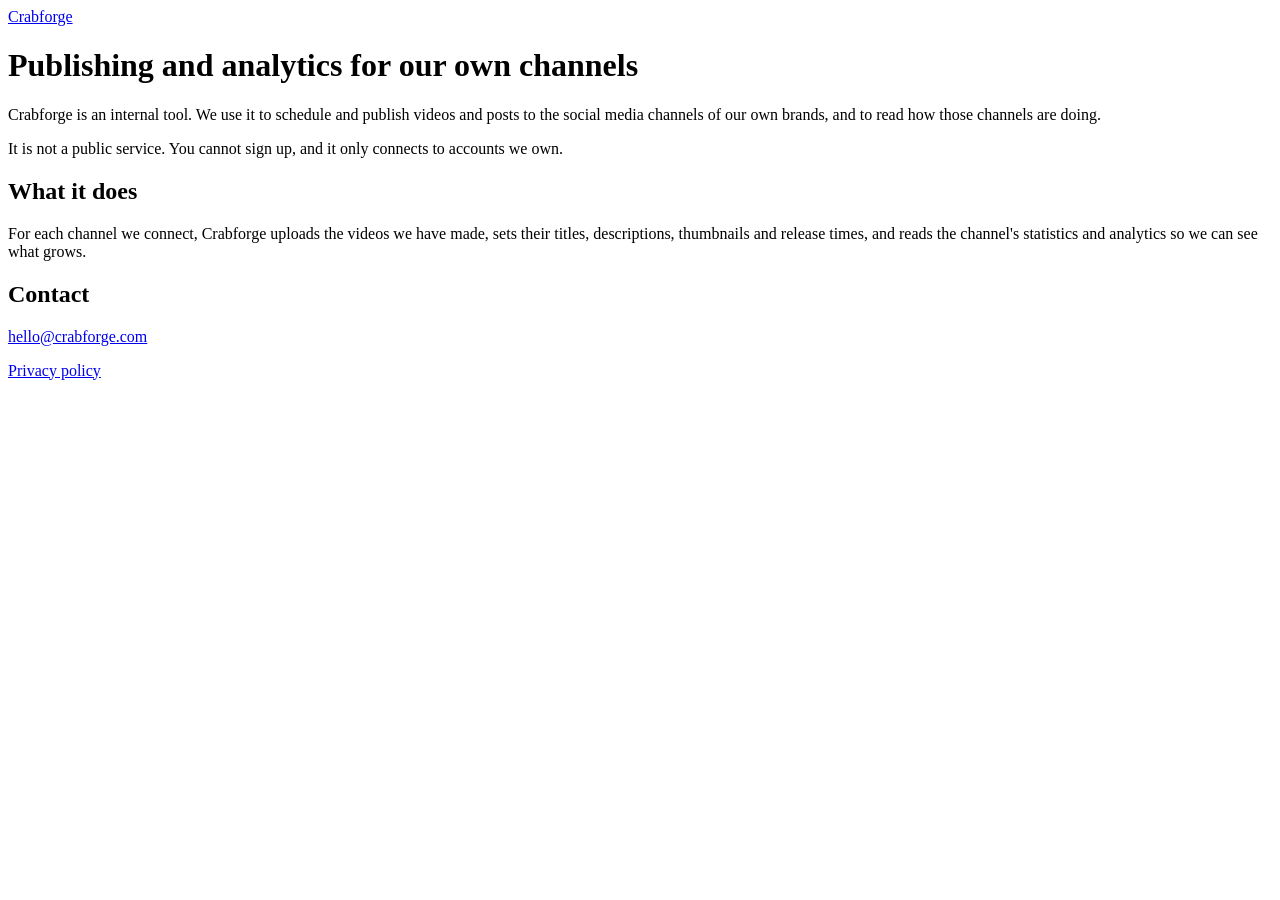
==== public/index.html @ 0057dd65 "Add the Crabforge homepage and privacy policy" ====
<!doctype html>
<html lang="en">
<head>
  <meta charset="utf-8">
  <meta name="viewport" content="width=device-width, initial-scale=1">
  <title>Crabforge</title>
  <meta name="description" content="Crabforge schedules and publishes videos and posts for our own channels and reads their analytics.">
  <link rel="stylesheet" href="/style.css">
</head>
<body>
  <header><a href="/">Crabforge</a></header>
  <main>
    <h1>Publishing and analytics for our own channels</h1>
    <p>Crabforge is an internal tool. We use it to schedule and publish videos and posts to the social media channels of our own brands, and to read how those channels are doing.</p>
    <p>It is not a public service. You cannot sign up, and it only connects to accounts we own.</p>
    <h2>What it does</h2>
    <p>For each channel we connect, Crabforge uploads the videos we have made, sets their titles, descriptions, thumbnails and release times, and reads the channel's statistics and analytics so we can see what grows.</p>
    <h2>Contact</h2>
    <p><a href="mailto:hello@crabforge.com">hello@crabforge.com</a></p>
  </main>
  <footer>
    <a href="/privacy">Privacy policy</a>
  </footer>
</body>
</html>
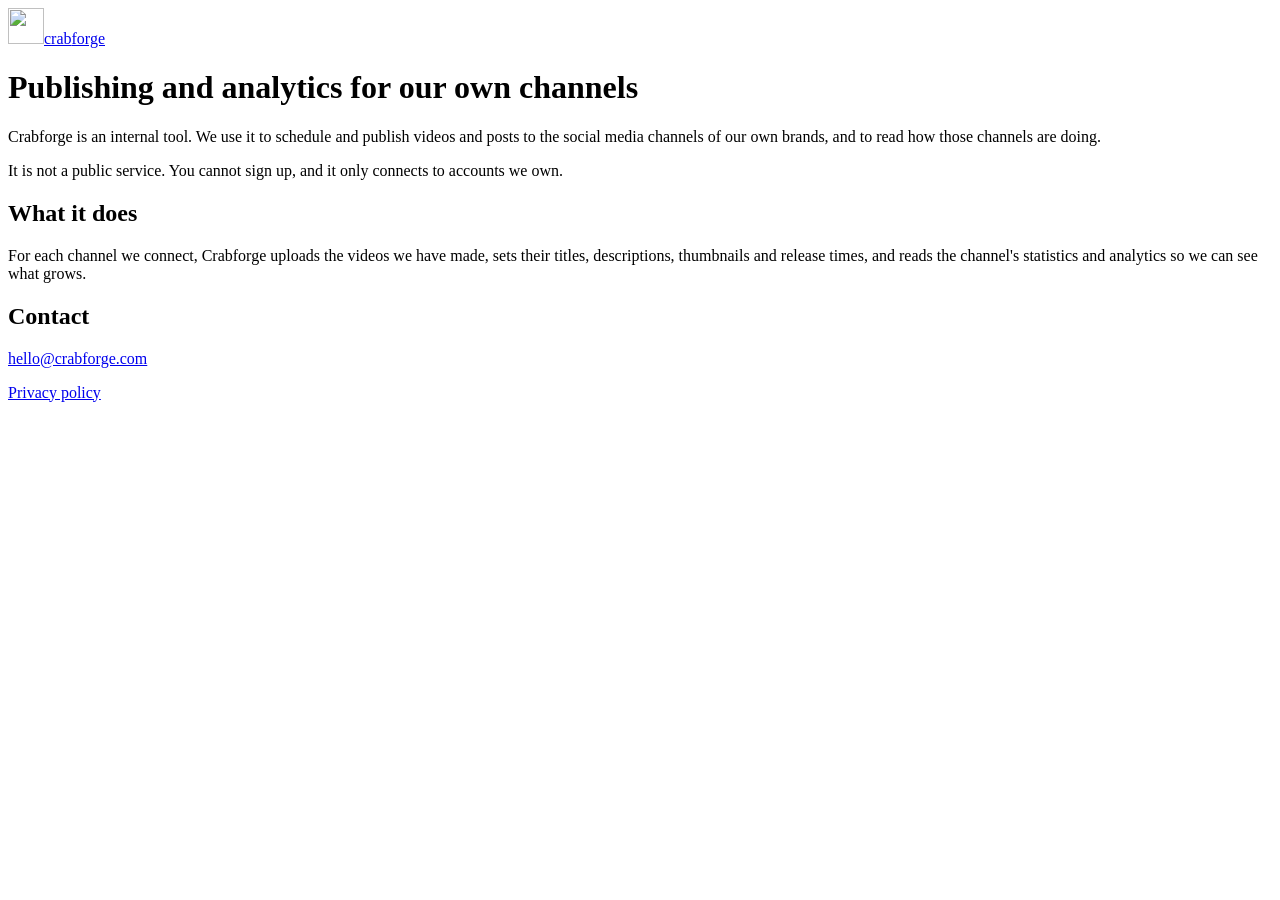
==== commit 2fd9f46c: "Show the Crabforge mark and wordmark, with favicons and a social image" ====
--- a/public/index.html
+++ b/public/index.html
@@ -5,10 +5,14 @@
   <meta name="viewport" content="width=device-width, initial-scale=1">
   <title>Crabforge</title>
   <meta name="description" content="Crabforge schedules and publishes videos and posts for our own channels and reads their analytics.">
+  <link rel="icon" href="/favicon.svg" type="image/svg+xml">
+  <link rel="icon" href="/favicon-32.png" sizes="32x32" type="image/png">
+  <link rel="apple-touch-icon" href="/apple-touch-icon.png">
+  <meta property="og:image" content="https://crabforge.com/og.png">
   <link rel="stylesheet" href="/style.css">
 </head>
 <body>
-  <header><a href="/">Crabforge</a></header>
+  <header><a class="brand" href="/" aria-label="Crabforge home"><picture><source srcset="/mark-on-dark.svg" media="(prefers-color-scheme: dark)"><img class="mark" src="/mark-on-light.svg" alt="" width="36" height="36"></picture><span class="word">crab<span>forge</span></span></a></header>
   <main>
     <h1>Publishing and analytics for our own channels</h1>
     <p>Crabforge is an internal tool. We use it to schedule and publish videos and posts to the social media channels of our own brands, and to read how those channels are doing.</p>
